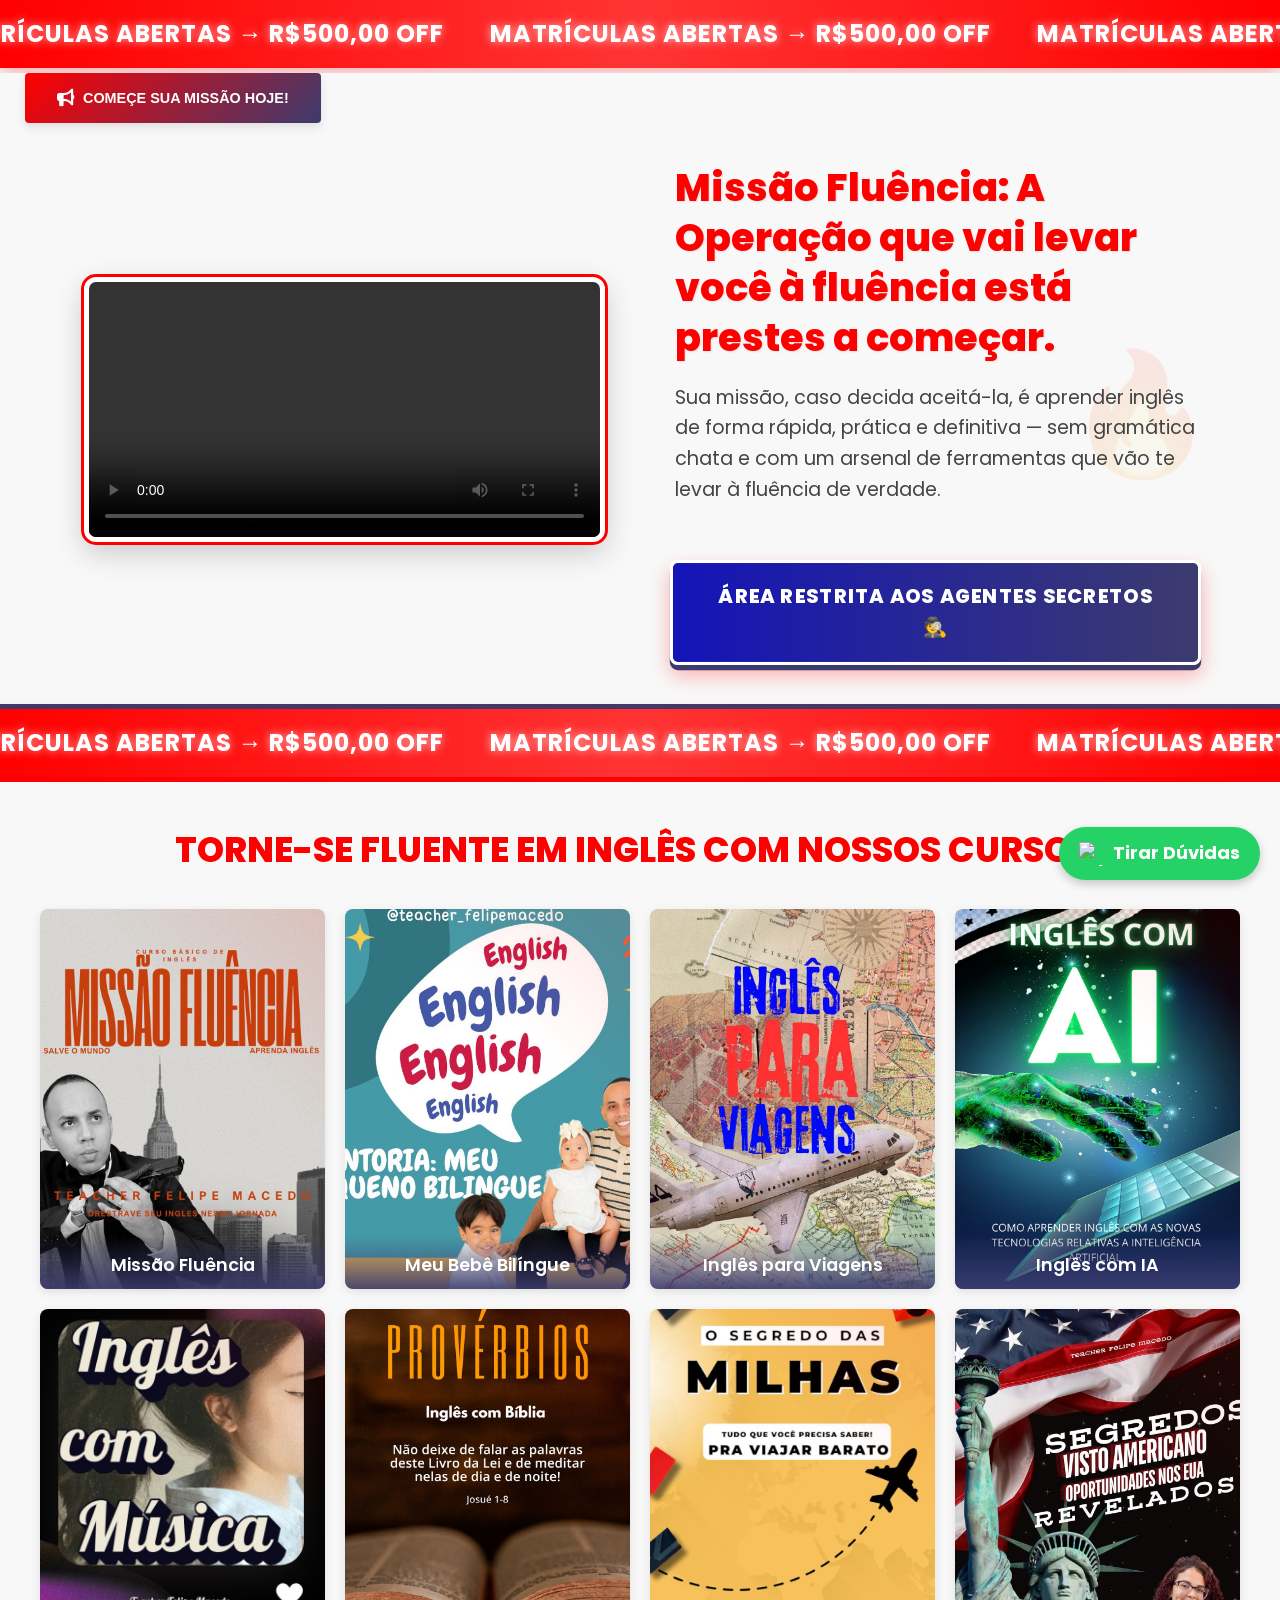
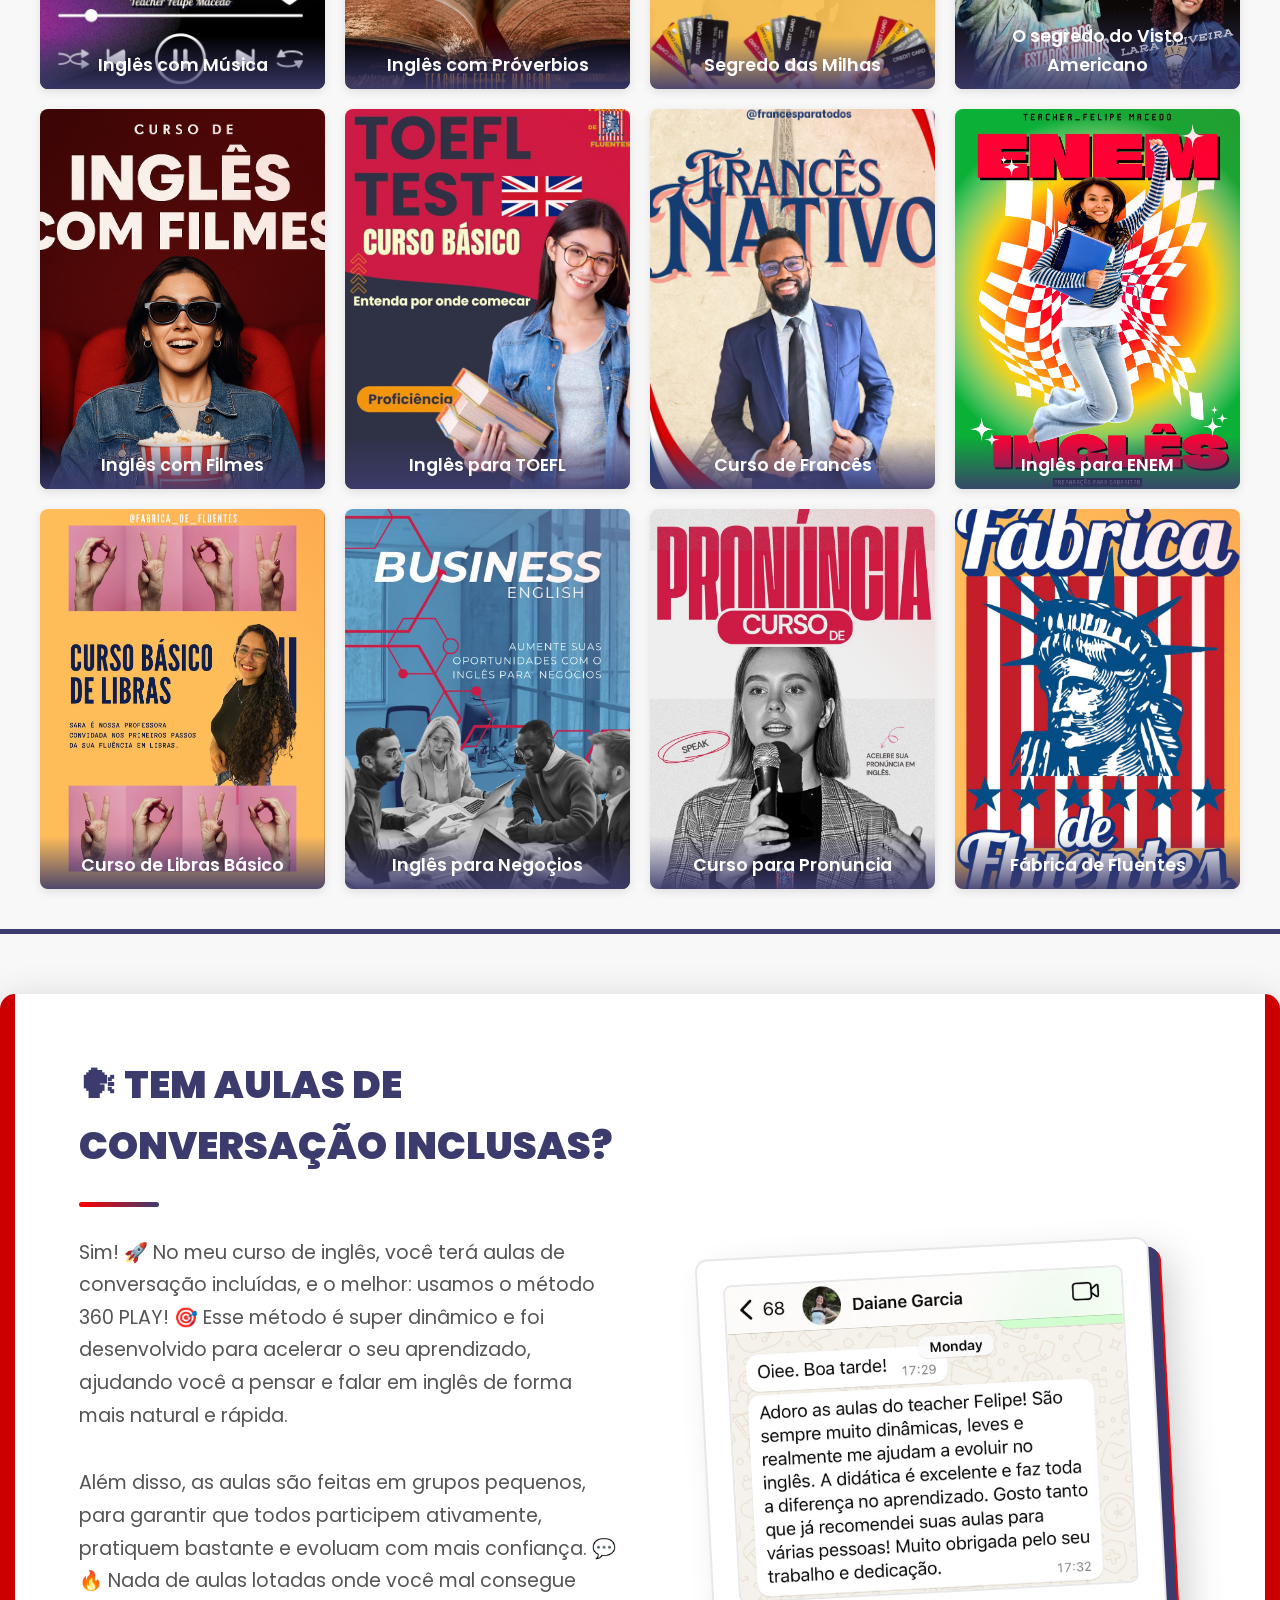
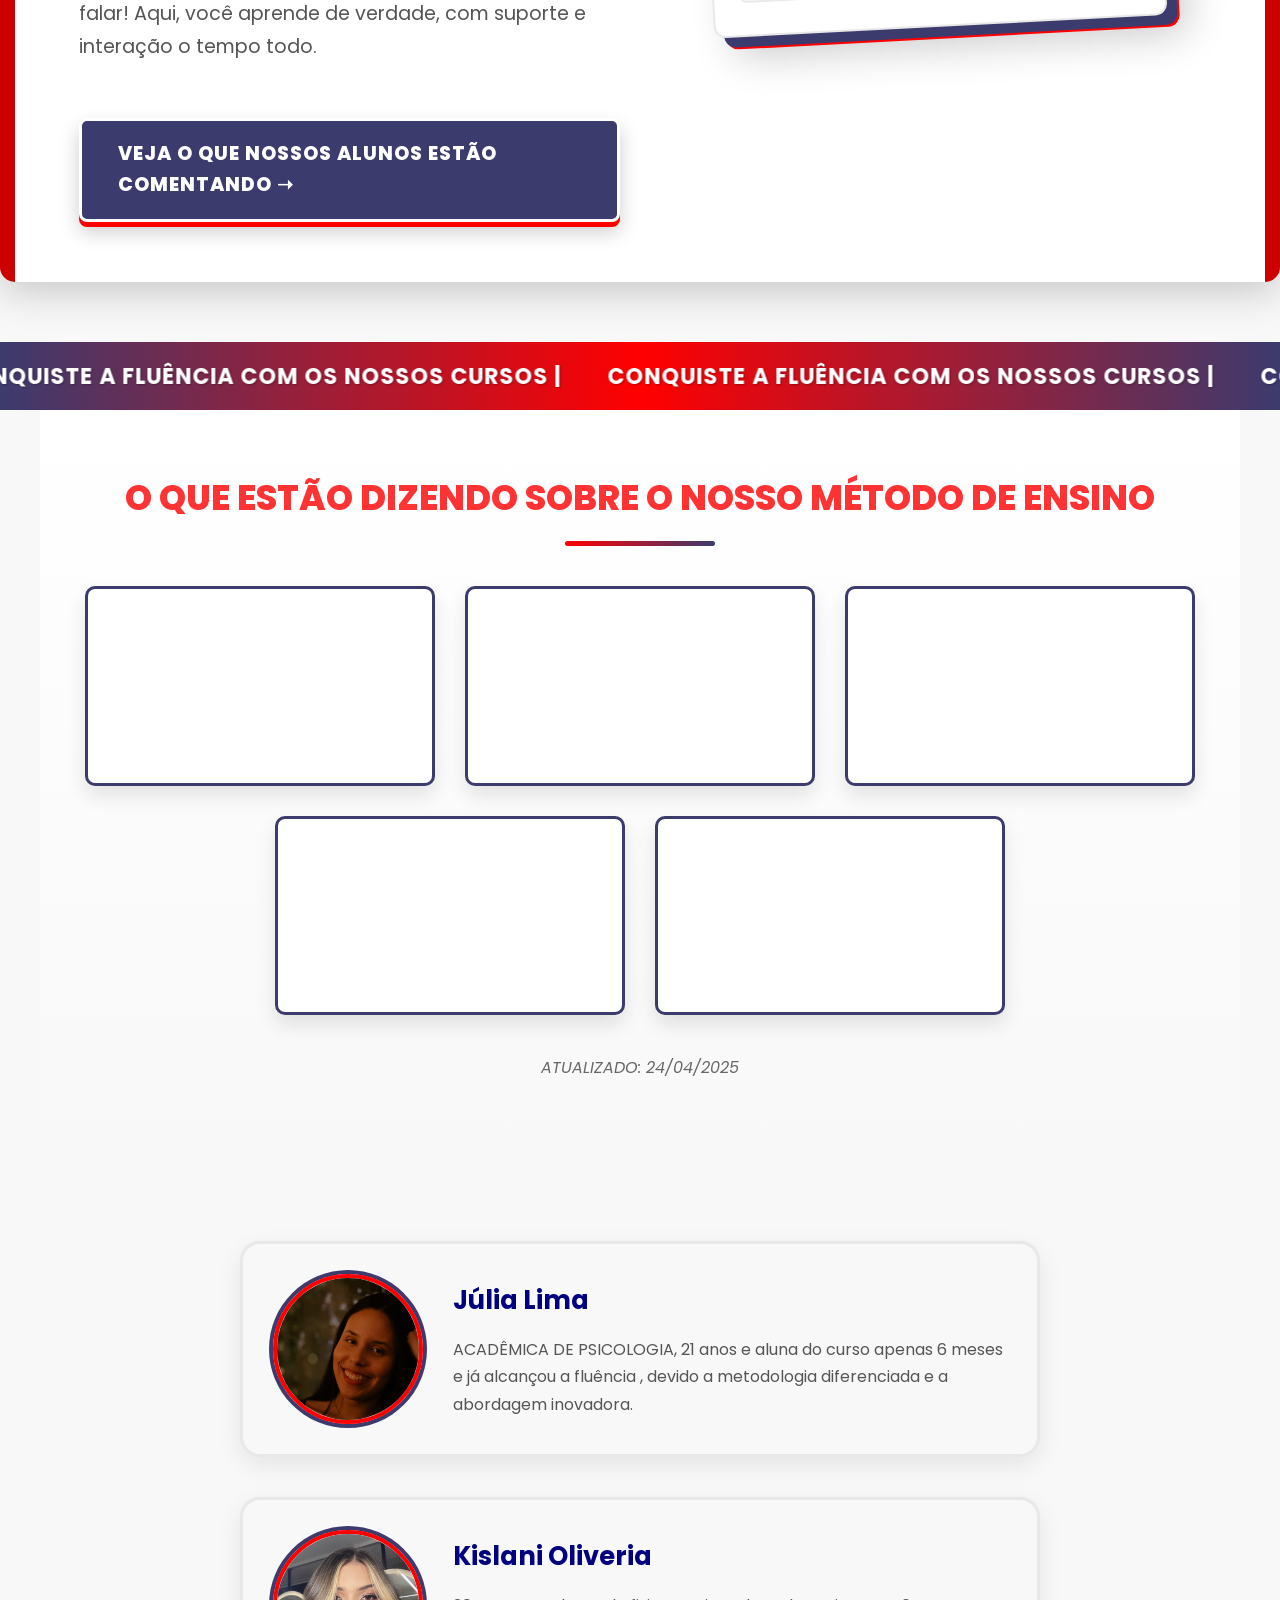
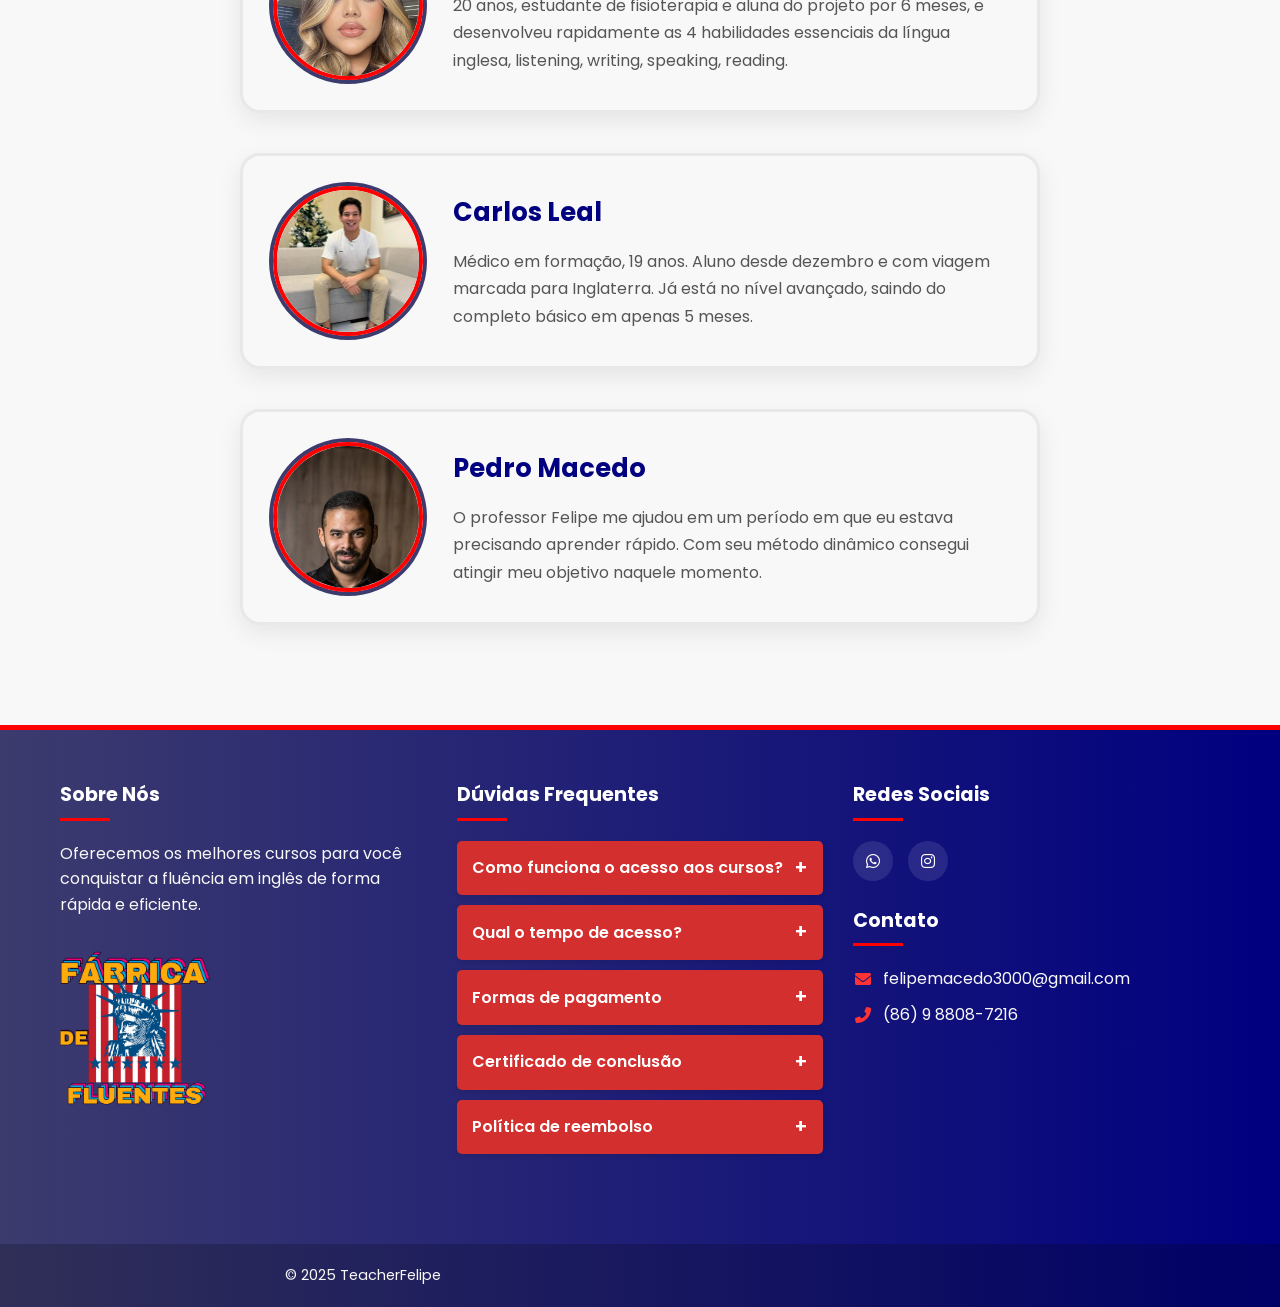
==== index.html @ ceabe82b "Versão final da landingPage" ====
<!DOCTYPE html>
<html lang="pt-br">
  <head>
    <meta charset="UTF-8" />
    <meta name="viewport" content="width=device-width, initial-scale=1.0" />
    <meta
      name="description"
      content="Aprenda inglês com uma metodologia de imersão única. Cursos online para atingir o ápice da fluência. Inscreva-se agora!"
    />
    <title>Curso de Inglês com Imersão | Felipe Macedo</title>
    <link
      rel="shortcut icon"
      href="estatua-da-liberdade.ico"
      type="image/x-icon"
    />
    <link
      href="https://fonts.googleapis.com/css2?family=Poppins:wght@300;400;600&display=swap"
      rel="stylesheet"
    />
    <link
      rel="preload"
      href="https://fonts.googleapis.com/css2?family=Poppins:wght@300;400;600&display=swap"
      as="style"
    />
    <link
      rel="stylesheet"
      href="https://cdnjs.cloudflare.com/ajax/libs/font-awesome/6.0.0-beta3/css/all.min.css"
    />
    <link rel="stylesheet" href="responsivo.css" />
    <link rel="stylesheet" href="style.css" />
  </head>

  <body>
    <main>
      <div class="marquee-container">
        <div class="marquee-content">
          <strong>MATRÍCULAS ABERTAS → R$500,00 OFF</strong>
          <strong>MATRÍCULAS ABERTAS → R$500,00 OFF</strong>
          <strong>MATRÍCULAS ABERTAS → R$500,00 OFF</strong>
          <!-- Repita o conteúdo para loop contínuo -->
          <strong>MATRÍCULAS ABERTAS → R$500,00 OFF</strong>
          <strong>MATRÍCULAS ABERTAS → R$500,00 OFF</strong>
          <strong>MATRÍCULAS ABERTAS → R$500,00 OFF</strong>
          <strong>MATRÍCULAS ABERTAS ➯ R$500,00 OFF</strong>
        </div>
      </div>
      <div class="promo-container">
        <button class="promo-button" aria-label="Receber Promoções">
          <i class="fas fa-bullhorn"></i>COMEÇE SUA MISSÃO HOJE!
        </button>

        <div class="promo-form-overlay">
          <div class="promo-form-modal">
            <button class="close-promo-form" aria-label="Fechar formulário">
              &times;
            </button>
            <h3>RECEBA NOSSAS PROMOÇÕES</h3>
            <form action="https://formspree.io/f/xblolagw" method="POST">
              <div class="form-group">
                <label for="promo-name">Nome completo:</label>
                <input type="text" id="promo-name" name="name" required />
              </div>

              <div class="form-group">
                <label for="promo-email">E-mail:</label>
                <input type="email" id="promo-email" name="email" required />
              </div>

              <div class="form-group">
                <label for="promo-phone">Celular:</label>
                <input type="tel" id="promo-phone" name="phone" required />
              </div>
              <button type="submit" class="submit-promo-btn">
                <i class="fas fa-paper-plane"></i>
              </button>
            </form>
          </div>
        </div>
      </div>
      <section class="video-section">
        <div class="video-container">
          <video controls>
            <source src="AppCurso.mp4" type="video/mp4" />
            Seu navegador não suporta vídeos.
          </video>
        </div>
        <div class="texto-container">
          <h3>
            Missão Fluência: A Operação que vai levar você à fluência está
            prestes a começar.
          </h3>
          <p>
            Sua missão, caso decida aceitá-la, é aprender inglês de forma
            rápida, prática e definitiva — sem gramática chata e com um arsenal
            de ferramentas que vão te levar à fluência de verdade.
          </p>
          <a
            href="https://hotmart.com/pt-br/club/teacher-felipe-macedo"
            class="cta-button"
            target="_blank"
            >ÁREA RESTRITA AOS AGENTES SECRETOS🕵️</a
          >
        </div>
      </section>

      <a
        href="https://wa.me/+558688087216"
        target="_blank"
        class="button-do-whatsapp"
      >
        <img
          src="https://upload.wikimedia.org/wikipedia/commons/6/6b/WhatsApp.svg"
          alt="WhatsApp"
          aria-label="Fale conosco no WhatsApp"
        />
        Tirar Dúvidas
      </a>
      <div class="marquee-corrigir">
        <div class="marquee-container">
          <div class="marquee-content">
            <strong>MATRÍCULAS ABERTAS → R$500,00 OFF</strong>
            <strong>MATRÍCULAS ABERTAS → R$500,00 OFF</strong>
            <strong>MATRÍCULAS ABERTAS → R$500,00 OFF</strong>
            <!-- Repita o conteúdo para loop contínuo -->
            <strong>MATRÍCULAS ABERTAS → R$500,00 OFF</strong>
            <strong>MATRÍCULAS ABERTAS → R$500,00 OFF</strong>
            <strong>MATRÍCULAS ABERTAS → R$500,00 OFF</strong>
            <strong>MATRÍCULAS ABERTAS → R$500,00 OFF</strong>
          </div>
        </div>
      </div>

      <section class="cursos">
        <h2>TORNE-SE FLUENTE EM INGLÊS COM NOSSOS CURSOS!</h2>

        <div class="grade-cursos">
          <!-- Curso 1 -->
          <div class="curso-card">
            <img
              src="Imagens/img/missaofluencia.jpg"
              alt="Missão Fluência"
              loading="lazy"
            />
            <div class="curso-titulo">Missão Fluência</div>
          </div>

          <!-- Curso 2 -->
          <div class="curso-card">
            <img
              src="Imagens/img/bb.jpg"
              alt="Meu bebê bilíngue"
              loading="lazy"
            />
            <div class="curso-titulo">Meu Bebê Bilíngue</div>
          </div>

          <!-- Curso 3 -->
          <div class="curso-card">
            <img
              src="Imagens/img/InglesViagenspng.jpg"
              alt="Inglês para Viagens"
              loading="lazy"
            />
            <div class="curso-titulo">Inglês para Viagens</div>
          </div>

          <!-- Curso 4 -->
          <div class="curso-card">
            <img
              src="Imagens/img/inglesIA.jpg"
              alt="Inglês com IA"
              loading="lazy"
            />
            <div class="curso-titulo">Inglês com IA</div>
          </div>

          <!-- Curso 5 -->
          <div class="curso-card">
            <img
              src="Imagens/img/musicenglish.jpeg"
              alt="Inglês com música"
              loading="lazy"
            />
            <div class="curso-titulo">Inglês com Música</div>
          </div>

          <!-- Curso 6 -->
          <div class="curso-card">
            <img
              src="Imagens/img/INGLES PROVERBIOS.jpg"
              alt="Inglês com livro de Próverbios"
              loading="lazy"
            />
            <div class="curso-titulo">Inglês com Próverbios</div>
          </div>

          <!-- Curso 7 -->
          <div class="curso-card">
            <img
              src="Imagens/img/segredodasmilhas.jpeg"
              alt="O segredo das milhas aéras"
              loading="lazy"
            />
            <div class="curso-titulo">Segredo das Milhas</div>
          </div>

          <!-- Curso 8 -->
          <div class="curso-card">
            <img
              src="Imagens/img/vistoamericano.png"
              alt="Visto Americano"
              loading="lazy"
            />
            <div class="curso-titulo">O segredo do Visto Americano</div>
          </div>

          <!-- Curso 9 -->
          <div class="curso-card">
            <img
              src="Imagens/img/Filmes.jpg"
              alt="Inglês com Filmes"
              loading="lazy"
            />
            <div class="curso-titulo">Inglês com Filmes</div>
          </div>

          <!-- Curso 10 -->
          <div class="curso-card">
            <img
              src="Imagens/img/TOELF.jpg"
              alt="Ingles para TOELF"
              loading="lazy"
            />
            <div class="curso-titulo">Inglês para TOEFL</div>
          </div>

          <!-- Curso 11 -->
          <div class="curso-card">
            <img
              src="Imagens/img/frances.jpg"
              alt="Curso de Francês"
              loading="lazy"
            />
            <div class="curso-titulo">Curso de Francês</div>
          </div>

          <!-- Curso 12 -->
          <div class="curso-card">
            <img
              src="Imagens/img/INGLESENEM.jpg"
              alt="Inglês para ENEM"
              loading="lazy"
            />
            <div class="curso-titulo">Inglês para ENEM</div>
          </div>
          <div class="curso-card">
            <img
              src="Imagens/img/librasbasico.jpeg"
              alt="Curso de Libras Básico"
              loading="lazy"
            />
            <div class="curso-titulo">Curso de Libras Básico</div>
          </div>
          <div class="curso-card">
            <img
              src="Imagens/img/busines.jpeg"
              alt="Inglês para Negoçios"
              loading="lazy"
            />
            <div class="curso-titulo">Inglês para Negoçios</div>
          </div>
          <div class="curso-card">
            <img
              src="Imagens/img/pronuncia.jpeg"
              alt="Curso para Pronuncia"
              loading="lazy"
            />
            <div class="curso-titulo">Curso para Pronuncia</div>
          </div>
          <div class="curso-card">
            <img
              src="Imagens/img/fabricafluente.jpeg"
              alt="Fábrica de Fluentes"
              loading="lazy"
            />
            <div class="curso-titulo">Fábrica de Fluentes</div>
          </div>
        </div>
      </section>
      <section class="conversacao">
        <div class="texto-conversacao">
          <h2>🗣 TEM AULAS DE CONVERSAÇÃO INCLUSAS?</h2>
          <p>
            Sim! 🚀 No meu curso de inglês, você terá aulas de conversação
            incluídas, e o melhor: usamos o método 360 PLAY! 🎯 Esse método é
            super dinâmico e foi desenvolvido para acelerar o seu aprendizado,
            ajudando você a pensar e falar em inglês de forma mais natural e
            rápida.
          </p>
          <p>
            Além disso, as aulas são feitas em grupos pequenos, para garantir
            que todos participem ativamente, pratiquem bastante e evoluam com
            mais confiança. 💬🔥 Nada de aulas lotadas onde você mal consegue
            falar! Aqui, você aprende de verdade, com suporte e
            interação o tempo todo.
          </p>
          <a class="comenta-buttuon"
            >Veja o que nossos alunos estão comentando ➝</a
          >
        </div>
        <div class="depoimento">
          <div class="depoimento-print">
            <img
              src="Imagens/img/printdepoimento.jpeg"
              alt="Print do depoimento"
            />
          </div>
        </div>
      </section>

      <div class="marquee-corrigir">
        <div class="marquee02">
          <div class="marquee-content02">
            <span>CONQUISTE A FLUÊNCIA COM OS NOSSOS CURSOS |</span>
            <span>CONQUISTE A FLUÊNCIA COM OS NOSSOS CURSOS |</span>
            <span>CONQUISTE A FLUÊNCIA COM OS NOSSOS CURSOS |</span>
            <span>CONQUISTE A FLUÊNCIA COM OS NOSSOS CURSOS |</span>
            <span>CONQUISTE A FLUÊNCIA COM OS NOSSOS CURSOS |</span>
            <span>CONQUISTE A FLUÊNCIA COM OS NOSSOS CURSOS |</span>
            <span>CONQUISTE A FLUÊNCIA COM OS NOSSOS CURSOS |</span>
            <span>CONQUISTE A FLUÊNCIA COM OS NOSSOS CURSOS |</span>
          </div>
        </div>
      </div>

      <section class="video-depoimentos">
        <div class="depoimentos-header">
          <h2>O QUE ESTÃO DIZENDO SOBRE O NOSSO MÉTODO DE ENSINO</h2>
          <div class="destaque-bar"></div>
        </div>

        <div class="video-grid">
          <!-- Linha Superior - 3 Vídeos -->
          <div class="video-row">
            <!-- Vídeo 1 Corrigido -->
            <div class="video-card">
              <div class="video-wrapper">
                <iframe
                  src="https://www.youtube.com/embed/9nm-XMzUKF0?feature=shared"
                  frameborder="0"
                  allow="accelerometer; autoplay; clipboard-write; encrypted-media; gyroscope; picture-in-picture"
                  allowfullscreen
                  loading="lazy"
                ></iframe>
              </div>
            </div>

            <!-- Vídeo 2  -->
            <div class="video-card">
              <div class="video-wrapper">
                <iframe
                  src="https://www.youtube.com/embed/sMseWY9oNlo?si=52k7UBgdTSdo7KM1"
                  frameborder="0"
                  allow="accelerometer; autoplay; clipboard-write; encrypted-media; gyroscope; picture-in-picture"
                  allowfullscreen
                  loading="lazy"
                ></iframe>
              </div>
            </div>

            <!-- Vídeo 3  -->
            <div class="video-card">
              <div class="video-wrapper">
                <iframe
                  src="https://www.youtube.com/embed/kz4Itn_L64Y?si=Z61fVIVW1z3D4MrW"
                  frameborder="0"
                  allow="accelerometer; autoplay; clipboard-write; encrypted-media; gyroscope; picture-in-picture"
                  allowfullscreen
                  loading="lazy"
                ></iframe>
              </div>
            </div>
          </div>

          <!-- Linha Inferior - 3 Vídeos -->
          <div class="video-row">
            <!-- Vídeo 4 -->
            <div class="video-card">
              <div class="video-wrapper">
                <iframe
                  src="https://www.youtube.com/embed/t8M00Our5oA"
                  frameborder="0"
                  allow="accelerometer; autoplay; clipboard-write; encrypted-media; gyroscope; picture-in-picture"
                  allowfullscreen
                  loading="lazy"
                ></iframe>
              </div>
            </div>

            
            <div class="video-card">
              <div class="video-wrapper">
                <iframe
                  src="https://www.youtube.com/embed/JiCRGy51Les?si=AtcmUBfeFcT8LST3"
                  frameborder="0"
                  allow="accelerometer; autoplay; clipboard-write; encrypted-media; gyroscope; picture-in-picture"
                  allowfullscreen
                  loading="lazy"
                ></iframe>
              </div>
            </div>
            <!--
                     Vídeo 6 
                    <div class="video-card">
                        <div class="video-wrapper">
                            <iframe src="https://www.youtube.com/embed/VIDEO_ID_6" frameborder="0"
                                allow="accelerometer; autoplay; clipboard-write; encrypted-media; gyroscope; picture-in-picture"
                                allowfullscreen loading="lazy"></iframe> 
                            </div>
                        </div>
                        -->
          </div>
        </div>

        <div class="data-depoimentos">
          <p>ATUALIZADO: 24/04/2025</p>
        </div>
      </section>

      <section class="perfis-section-grande">
        <div class="perfis-container-coluna">
          <div class="perfil-card-grande">
            <div class="perfil-foto-grande">
              <img src="Imagens/Perfis/Perfil01.jpg" alt="Professor João" />
            </div>
            <div class="perfil-texto-grande">
              <h3>Júlia Lima</h3>
              <p>
                ACADÊMICA DE PSICOLOGIA, 21 anos e aluna do curso apenas 6 meses
                e já alcançou a fluência , devido a metodologia diferenciada e a
                abordagem inovadora.
              </p>
            </div>
          </div>

          <div class="perfil-card-grande">
            <div class="perfil-foto-grande">
              <img src="Imagens/Perfis/Perfil02.jpg" alt="Professora Ana" />
            </div>
            <div class="perfil-texto-grande">
              <h3>Kislani Oliveria</h3>
              <p>
                20 anos, estudante de fisioterapia e aluna do projeto por 6
                meses, e desenvolveu rapidamente as 4 habilidades essenciais da
                língua inglesa, listening, writing, speaking, reading.
              </p>
            </div>
          </div>

          <div class="perfil-card-grande">
            <div class="perfil-foto-grande">
              <img src="Imagens/Perfis/Perfil03" alt="Professor Carlos" />
            </div>
            <div class="perfil-texto-grande">
              <h3>Carlos Leal</h3>
              <p>
                Médico em formação, 19 anos. Aluno desde dezembro e com viagem
                marcada para Inglaterra. Já está no nível avançado, saindo do
                completo básico em apenas 5 meses.
              </p>
            </div>
          </div>

          <div class="perfil-card-grande">
            <div class="perfil-foto-grande">
              <img src="Imagens/Perfis/perfil04.jpeg" alt="Professora Ana" />
            </div>
            <div class="perfil-texto-grande">
              <h3>Pedro Macedo</h3>
              <p>
                O professor Felipe me ajudou em um período em que eu estava
                precisando aprender rápido. Com seu método dinâmico consegui
                atingir meu objetivo naquele momento.
              </p>
            </div>
          </div>
        </div>
      </section>
    </main>
    <footer class="site-footer">
      <div class="footer-content">
        <div class="footer-container">
          <!-- Seção de Informações -->
          <div class="footer-section">
            <h3 class="footer-title">Sobre Nós</h3>
            <p class="footer-text">
              Oferecemos os melhores cursos para você conquistar a fluência em
              inglês de forma rápida e eficiente.
            </p>
            <div class="footer-logo">
              <img
                src="Imagens/img/LogoScholl.png"
                alt="Logo da Escola"
                width="150"
              />
            </div>
          </div>

          <!-- Dúvidas Frequentes com tema vermelho -->
          <div class="footer-section faq-red-theme">
            <h3 class="footer-title">Dúvidas Frequentes</h3>
            <div class="faq-container">
              <div class="faq-item">
                <div class="faq-question">
                  Como funciona o acesso aos cursos?
                </div>
                <div class="faq-answer">
                  <p>
                    Após a confirmação do pagamento, você receberá um e-mail da
                    Hotmart com todas as instruções para acessar o curso,
                    incluindo seu login e senha.
                  </p>
                </div>
              </div>

              <div class="faq-item">
                <div class="faq-question">Qual o tempo de acesso?</div>
                <div class="faq-answer">
                  <p>
                    Você tem acesso ilimitado aos cursos por 12 meses após a
                    matrícula.
                  </p>
                </div>
              </div>

              <div class="faq-item">
                <div class="faq-question">Formas de pagamento</div>
                <div class="faq-answer">
                  <p>
                    Aceitamos cartões de crédito (em até 12x), boleto bancário e
                    PIX.
                  </p>
                </div>
              </div>

              <div class="faq-item">
                <div class="faq-question">Certificado de conclusão</div>
                <div class="faq-answer">
                  <p>
                    Emitimos certificado digital para todos os cursos concluídos
                    com aproveitamento mínimo de 70%.
                  </p>
                </div>
              </div>

              <div class="faq-item">
                <div class="faq-question">Política de reembolso</div>
                <div class="faq-answer">
                  <p>
                    Oferecemos reembolso integral em até 7 dias após a compra,
                    desde que o curso não tenha sido acessado.
                  </p>
                </div>
              </div>
            </div>
          </div>

          <!-- Redes Sociais e Contato -->
          <div class="footer-section">
            <h3 class="footer-title">Redes Sociais</h3>
            <div class="social-icons">
              <a
                href="https://wa.me/+558688087216"
                class="social-icon"
                target="_blank"
                ><i class="fab fa-whatsapp"></i
              ></a>
              <a
                href="https://www.instagram.com/teacher_felipemacedo?igsh=bWNmbWdhdm16NGlw"
                target="_blank"
                class="social-icon"
                ><i class="fab fa-instagram"></i
              ></a>
              <!--<a href="#" class="social-icon"><i class="fab fa-linkedin"></i></a>
                        <a href="#" class="social-icon"><i class="fab fa-twitter"></i></a>-->
            </div>

            <h3 class="footer-title">Contato</h3>
            <div class="footer-contact">
              <p><i class="fas fa-envelope"></i> felipemacedo3000@gmail.com</p>
              <p><i class="fas fa-phone-alt"></i> (86) 9 8808-7216</p>
            </div>
          </div>
        </div>
      </div>

      <!-- Rodapé Inferior -->
      <div class="footer-bottom">
        <div class="footer-bottom-container">
          <p>&copy; 2025 TeacherFelipe</p>
        </div>
      </div>
    </footer>

    <script src="app.js"></script>
    <script
      async
      src="https://www.googletagmanager.com/gtag/js?id=UA-XXXXX-Y"
    ></script>
  </body>
</html>
---- responsivo.css ----
/* Responsive Adjustments */
@media (max-width: 768px) {
    .video-section::before {
        display: none;
    }
    
    .depoimento-print {
        transform: rotate(0deg);
    }
    
    .grade {
        grid-template-columns: repeat(auto-fill, minmax(200px, 1fr));
    }
    
    .cartao-imagem-container {
        height: 200px;
    }
    
    .perfil-card-grande {
        flex-direction: column;
        text-align: center;
    }
    
    .perfil-texto-grande {
        text-align: center;
    }
}

@media (max-width: 480px) {
    .grade {
        grid-template-columns: 1fr;
    }
    
    .cartao-imagem-container {
        height: 250px;
    }
    
    .perfil-foto-grande {
        width: 120px;
        height: 120px;
    }
    
    .button-do-whatsapp {
        bottom: 15px;
        right: 15px;
        padding: 10px 15px;
        font-size: 14px;
    }
    
    .button-do-whatsapp img {
        width: 20px;
        height: 20px;
    }
}
@media (max-width: 768px) {
    .grade-cursos {
        grid-template-columns: repeat(auto-fill, minmax(200px, 1fr));
        gap: 15px;
    }
}

@media (max-width: 480px) {
    .grade-cursos {
        grid-template-columns: repeat(auto-fill, minmax(150px, 1fr));
    }
    
    .curso-titulo {
        font-size: 0.9rem;
        padding: 10px 5px 5px;
    }
}
@media (max-width: 768px) {
    .grade-cursos {
        grid-template-columns: repeat(auto-fill, minmax(200px, 1fr));
        gap: 15px;
    }
}

@media (max-width: 480px) {
    .grade-cursos {
        grid-template-columns: repeat(auto-fill, minmax(150px, 1fr));
    }
    
    .curso-titulo {
        font-size: 0.9rem;
        padding: 10px 5px 5px;
    }
}
@media (min-width: 768px) {
    .footer-bottom-container {
        flex-direction: row;
        justify-content: space-between;
    }
}
@media (max-width: 768px) {
    .promo-button {
        font-size: 0.8rem;
        padding: 6px 12px;
    }
    
    .promo-form-modal {
        padding: 20px;
    }
    
    .promo-form-modal h3 {
        font-size: 1.2rem;
    }
}
---- style.css ----
:root {
    --vermelho-forte: #FF0000;
    --vermelho-escuro: #CC0000;
    --vermelho-destaque: #FF3333;
    --azul-eua: #3C3B6E;
    --azulbnt: #1414b8;
    --azulclaro: #79b6c9;
    --azulclaro1: #add8e6;
    --azulmarinho: #191970;
    --azulnaval: #000080;
    --branco: #FFFFFF;
    --branco-off: #F8F8F8;
    --cinza-claro: #E8E8E8;
    --sombra: rgba(0,0,0,0.2); 
    --animacao-rapida: 0.3s;
    --animacao-normal: 0.5s;
}
* {
    box-sizing: border-box;
    margin: 0;
    padding: 0;

}
main {
    flex: 1; /* Faz o conteúdo principal ocupar todo o espaço disponível */
    padding-bottom: 40px; /* Espaço extra para não colar no footer */
}
body {
    margin: 0;
    padding: 0;
    min-height: 100vh; /* Garante que o body ocupe pelo menos a altura da tela */
    display: flex;
    flex-direction: column; /* Organiza os elementos em coluna */
    background-color: var(--branco-off);
    font-family: 'Poppins', sans-serif;
    line-height: 1.6;
    overflow-x: hidden;
}

/* Marquee Styles */
.marquee-container, .marquee02 {
    font-size: clamp(16px, 2vw, 24px);
    font-weight: 800;
    text-transform: uppercase;
    letter-spacing: 1px;
    width: 100%;
    margin: 0;
    padding: 15px 0;
    overflow: hidden;
    color: var(--branco);
    position: relative;
    white-space: nowrap;
    transform: translateZ(0);
    -webkit-font-smoothing: antialiased;
}

/* ESTILO ESPECÍFICO PARA CADA MARQUEE */
.marquee-container {
    background: linear-gradient(to right, 
        var(--vermelho-forte) 0%, 
        var(--vermelho-destaque) 50%, 
        var(--vermelho-forte) 100%);
    box-shadow: 0 5px 15px rgba(255,0,0,0.3);
}

.marquee02 {
    background: linear-gradient(to right, 
        var(--azul-eua) 0%, 
        var(--vermelho-forte) 50%, 
        var(--azul-eua) 100%);
}

/* CONTEÚDO ANIMADO - VERSÃO OTIMIZADA */
.marquee-content, .marquee-content02 {
    display: inline-block;
    animation: marquee-scroll 20s linear infinite -5s; /* Começa com 5s de avanço */
    will-change: transform;
    backface-visibility: hidden; /* Garante início fora da tela */
}

/* ESTILOS DE TEXTO */
.marquee-content strong {
    color: var(--branco);
    text-shadow: 0 0 10px rgba(255, 255, 255, 0.7);
    padding-right: 40px;
    display: inline-block;
}

.marquee-content02 span {
    display: inline-block;
    padding-right: 40px;
    font-size: clamp(16px, 2vw, 22px);
    font-weight: 700;
    color: white;
    text-shadow: 1px 1px 2px rgba(0,0,0,0.3);
}

/* ANIMAÇÃO PRINCIPAL OTIMIZADA */

/*@keyframes marquee-scroll {
    0% {
        transform: translateX(0%);
    }
    100% {
        transform: translateX(-100%);
    }
}*/

/* AJUSTES PARA LOOP CONTÍNUO */
@media (prefers-reduced-motion: reduce) {
    .marquee-content, .marquee-content02 {
        animation: none;
        white-space: normal;
    }
}

/* Video Section */
.video-section {
    display: flex;
    flex-wrap: wrap;
    align-items: center;
    justify-content: center;
    padding: 20px 5%;
    background: #f8f8f8;
    position: relative;

    border-bottom: 5px solid var(--azul-eua);
    gap: 30px;
}

.video-section::before {
    content: "🔥";
    position: absolute;
    font-size: clamp(60px, 10vw, 120px);
    color: rgba(255, 0, 0, 0.1);
    right: 5%;
    top: 50%;
    transform: translateY(-50%);
    z-index: 0;
}

.video-container, .texto-container {
    flex: 1 1 500px;
    padding: 20px;
    position: relative;
    z-index: 1;
}

.video-container video {
    width: 100%;
    max-width: 100%;
    border-radius: 12px;
    box-shadow: 0 10px 30px var(--sombra);
    border: 5px solid var(--branco);
    outline: 3px solid var(--vermelho-forte);
    transition: all 0.3s ease;
}

.video-container video:hover {
    outline: 3px solid var(--azul-eua);
}

.texto-container h3 {
    color: var(--vermelho-forte);
    font-size: clamp(1.8rem, 3vw, 2.5rem);
    margin-bottom: 20px;
    font-weight: 800;
    line-height: 1.3;
    text-shadow: 1px 1px 2px rgba(0, 0, 0, 0.1);
}

.texto-container p {
    font-size: clamp(1rem, 1.5vw, 1.2rem);
    color: #444;
    margin-bottom: 30px;
    line-height: 1.6;
}

.cta-button {
    display: inline-block;
    padding: clamp(12px, 2vw, 18px) clamp(20px, 3vw, 36px);
    background: linear-gradient(to right, var(--azulbnt), var(--azul-eua));
    color: var(--branco);
    text-decoration: none;
    font-weight: 800;
    font-size: clamp(1rem, 1.5vw, 1.2rem);
    border-radius: 8px;
    margin-top: 25px;
    transition: all 0.3s ease;
    box-shadow: 0 5px 0 var(--azul-eua),
                0 10px 20px rgba(255,0,0,0.3);
    border: 3px solid var(--branco);
    transform: scale(1.02);
    letter-spacing: 1px;
    text-align: center;
}

.cta-button:hover {
    background: var(--vermelho-escuro);
    transform: translateY(1px);
}

/* WhatsApp Button */
.button-do-whatsapp {
    position: fixed;
    bottom: 20px;
    right: 20px;
    background: #25d266;
    color: white;
    font-size: clamp(14px, 2vw, 18px);
    font-weight: bold;
    padding: 12px 20px;
    border-radius: 50px;
    text-decoration: none;
    display: flex;
    align-items: center;
    gap: 10px;
    box-shadow: 0px 4px 10px rgba(0, 0, 0, 0.2);
    transition: 0.3s ease;
    z-index: 1000;
}

.button-do-whatsapp:hover {
    background: linear-gradient(to right, #20BD5A, #0E7A6B);
    transform: scale(1.05);
}

.button-do-whatsapp img {
    width: 24px;
    height: 24px;
}

/* Cursos Section */
.cursos {
    padding: 40px 20px;
    background: var(--branco-off);
    border-top: 5px solid var(--vermelho-forte);
    border-bottom: 5px solid var(--azul-eua);
    position: relative;
    overflow: hidden;
}
.cursos::before {
    content: "";
    position: absolute;
    top: 0;
    left: 0;
    width: 100%;
    height: 100%;
    background: radial-gradient(circle at 20% 50%, rgba(255,0,0,0.05) 0% transparent 50%);
}

.cursos h2 {
    color: var(--vermelho-forte);
    font-size: clamp(1.8rem, 3vw, 2.2rem);
    text-align: center;
    font-weight: 800;
    margin-bottom: 30px;
    text-transform: uppercase;
    position: relative;
    display: inline-block;
    left: 50%;
    transform: translateX(-50%);
}


.grade-cursos {
    display: grid;
    grid-template-columns: repeat(auto-fill, minmax(250px, 1fr));
    gap: 20px;
    max-width: 1200px;
    margin: 0 auto;
}

.curso-card {
    position: relative;
    border-radius: 8px;
    overflow: hidden;
    box-shadow: 0 3px 10px rgba(0,0,0,0.1);
    transition: all 0.4s cubic-bezier(0.175, 0.885, 0.32, 1.275);
    aspect-ratio: 3/4;
    transform-style: preserve-3d;
}
.curso-card::before {
    content: "";
    position: absolute;
    top: 0;
    left: 0;
    width: 100%;
    height: 100%;
    background: linear-gradient(45deg, transparent 65%, rgba(255,0,0,0.1) 100%);
    z-index: 1;
    transition: all 0.3s ease;
}

.curso-card:hover {
    transform: translateY(-8px) scale(1.03);
    box-shadow: 0 15px 30px rgba(255,0,0,0.2);
}
.curso-card:hover::before {
    background: linear-gradient(45deg, transparent 65%, rgba(255,0,0,0.3) 100%);
}

.curso-card img {
    width: 100%;
    height: 100%;
    object-fit: cover;
    display: block;
    transition: transform 0.5s ease;
}

.curso-titulo {
    position: absolute;
    bottom: 0;
    left: 0;
    right: 0;
    background: linear-gradient(to top, rgba(60,59,110,0.9), transparent);
    color: white;
    padding: 15px 10px 10px;
    font-weight: 600;
    text-align: center;
    font-size: 1.1rem;
    z-index: 2;
    transition: all 0.3s ease;
}
.curso-card:hover .curso-titulo {
    background: linear-gradient(to top, rgba(204,0,0,0.9), transparent);
    padding-bottom: 15px;
}
.curso-card::after {
    content: "";
    position: absolute;
    top: 0;
    left: 0;
    width: 100%;
    height: 100%;
    background: radial-gradient(circle at center, rgba(255,0,0,0) 0%, rgba(255,0,0,0) 50%, rgba(255,0,0,0.1) 100%);
    opacity: 0;
    transition: opacity 0.4s ease;
    pointer-events: none;
}
.curso-card:hover::after {
    opacity: 1;
}

/* Conversação Section */
.conversacao {
    display: flex;
    flex-wrap: wrap;
    justify-content: space-between;
    align-items: center;
    padding: 60px 5%;
    max-width: 1300px;
    margin: 60px auto;
    background-color: var(--branco);
    border-radius: 15px;
    box-shadow: 0 10px 40px var(--sombra);
    border-left: 15px solid var(--vermelho-escuro);
    border-right: 15px solid var(--vermelho-escuro);
    gap: 40px;
}

.texto-conversacao {
    flex: 1 1 500px;
    padding-right: 0;
}

.texto-conversacao h2 {
    color: var(--azul-eua);
    font-size: clamp(1.8rem, 3vw, 2.5rem);
    margin-bottom: 30px;
    position: relative;
    font-weight: 900;
}

.texto-conversacao h2::after {
    content: "";
    display: block;
    width: 80px;
    height: 5px;
    background: linear-gradient(to right, var(--vermelho-forte), var(--azul-eua));
    margin: 25px 0;
    border-radius: 3px;
}

.texto-conversacao p {
    font-size: clamp(1rem, 1.5vw, 1.2rem);
    color: #555;
    margin-bottom: 35px;
    line-height: 1.7;
}

.depoimento {
    flex: 1 1 500px;
    display: flex;
    justify-content: center;
}

.depoimento-print {
    background: var(--branco);
    padding: 25px;
    border-radius: 12px;
    box-shadow: 10px 10px 0 var(--azul-eua),
                12px 12px 0 var(--vermelho-forte),
                20px 20px 40px var(--sombra);
    transform: rotate(-3deg);
    transition: all 0.4s ease;
    border: 2px solid var(--cinza-claro);
    max-width: 100%;
}

.depoimento-print:hover {
    transform: rotate(0deg) translateY(-10px);
    box-shadow: 12px 12px 0 var(--azul-eua),
                14px 14px 0 var(--vermelho-forte),
                25px 25px 50px var(--sombra);
}

.depoimento-print img {
    width: 100%;
    max-width: 400px;
    border-radius: 8px;
    border: 2px solid var(--cinza-claro);
}

.comenta-buttuon {
    display: inline-block;
    padding: clamp(12px, 2vw, 18px) clamp(20px, 3vw, 36px);
    background: var(--azul-eua);
    color: var(--branco);
    text-decoration: none;
    font-weight: 800;
    font-size: clamp(1rem, 1.5vw, 1.2rem);
    border-radius: 8px;
    margin-top: 20px;
    transition: all 0.3s ease;
    box-shadow: 0 5px 0 var(--vermelho-forte),
                0 10px 20px rgba(0,0,0,0.2);
    border: 3px solid var(--branco);
    letter-spacing: 1px;
    text-transform: uppercase;
}

/* Video Depoimentos */
.video-depoimentos {
    padding: 60px 20px;
    background: linear-gradient(to bottom, #ffffff, #f8f8f8);
    text-align: center;
    max-width: 1200px;
    margin: 0 auto;
}

.depoimentos-header h2 {
    color: var(--vermelho-destaque);
    font-size: clamp(1.6rem, 3vw, 2.2rem);
    margin-bottom: 15px;
    text-transform: uppercase;
    font-weight: 800;
}

.destaque-bar {
    width: 150px;
    height: 5px;
    background: linear-gradient(to right, #FF0000, #3C3B6E);
    margin: 0 auto 40px;
    border-radius: 3px;
}

.video-grid {
    display: flex;
    flex-direction: column;
    gap: 30px;
}

.video-row {
    display: flex;
    flex-wrap: wrap;
    justify-content: center;
    gap: 30px;
}

.video-card {
    width: 100%;
    max-width: 350px;
    background: white;
    border-radius: 10px;
    overflow: hidden;
    box-shadow: 0 10px 20px rgba(0,0,0,0.1);
    transition: transform 0.3s ease;
    border: 3px solid #3C3B6E;
}

.video-card:hover {
    transform: scale(1.03);
    box-shadow: 0 15px 30px rgba(0,0,0,0.2);
}

.video-wrapper {
    position: relative;
    padding-bottom: 56.25%;
    height: 0;
    overflow: hidden;
}

.video-wrapper iframe {
    position: absolute;
    top: 0;
    left: 0;
    width: 100%;
    height: 100%;
    border: none;
}

.data-depoimentos {
    margin: 40px 0;
    color: #666;
    font-style: italic;
}

/* Perfis Section */
.perfis-section-grande {
    padding: 60px 20px;
    max-width: 1200px;
    margin: 0 auto;
}

.perfis-container-coluna {
    display: flex;
    flex-direction: column;
    gap: 40px;
    max-width: 800px;
    margin: 0 auto;
}

.perfil-card-grande {
    display: flex;
    flex-wrap: wrap;
    align-items: center;
    background: var(--branco-off);
    padding: 30px;
    border-radius: 20px;
    box-shadow: 0 8px 25px rgba(0,0,0,0.08);
    transition: all 0.3s ease;
    border: 3px solid var(--cinza-claro);
    gap: 30px;
}

.perfil-card-grande:hover {
    transform: translateY(-5px);
    box-shadow: 0 15px 35px rgba(255,0,0,0.1);
    border-color: var(--azul-eua);
}

.perfil-foto-grande {
    flex: 0 0 150px;
    height: 150px;
    border-radius: 50%;
    overflow: hidden;
    border: 4px solid var(--vermelho-forte);
    box-shadow: 0 0 0 4px var(--azul-eua);
}

.perfil-foto-grande img {
    width: 100%;
    height: 100%;
    object-fit: cover;
}

.perfil-texto-grande {
    flex: 1 1 300px;
    text-align: left;
}

.perfil-texto-grande h3 {
    color: var(--azulnaval);
    font-size: clamp(1.4rem, 2vw, 1.8rem);
    margin-bottom: 15px;
    font-weight: 700;
}

.perfil-texto-grande p {
    color: #555;
    font-size: clamp(1rem, 1.2vw, 1.1rem);
    line-height: 1.7;
}


.site-footer {
    background: linear-gradient(to right, var(--azul-eua), var(--azulnaval));
    color: var(--branco);
    font-family: 'Poppins', sans-serif;
    border-top: 5px solid var(--vermelho-forte);
    width: 100%;
    margin-top: auto; /* Isso empurra o footer para o final */
    padding: 0;
}

.footer-content {
    padding: 50px 0 0;
    width: 100%;
    margin: 0;
}

.footer-container {
    max-width: 1200px;
    margin: 0 auto;
    padding: 0 20px;
    display: grid;
    grid-template-columns: repeat(auto-fit, minmax(250px, 1fr));
    gap: 30px;
}
.footer-bottom {
    background: rgba(0, 0, 0, 0.2);
    padding: 20px 0;
    width: 100%;
    margin-top: 50px;
}
.footer-bottom-container {
    max-width: 1200px;
    margin: 0 auto;
    padding: 0 20px;
    display: flex;
    flex-direction: column;
    align-items: center;
    gap: 10px;
}
.footer-section {
    margin-bottom: 30px;
}

.footer-title {
    color: var(--branco);
    font-size: 1.2rem;
    margin-bottom: 20px;
    position: relative;
    padding-bottom: 10px;
    font-weight: 700;
}

.footer-title::after {
    content: '';
    position: absolute;
    left: 0;
    bottom: 0;
    width: 50px;
    height: 3px;
    background: var(--vermelho-forte);
}

.footer-text {
    color: var(--branco-off);
    line-height: 1.6;
    margin-bottom: 20px;
}

.footer-faq {
    list-style: none;
    padding: 0;
}

.footer-faq li {
    margin-bottom: 10px;
}

.footer-faq a {
    color: var(--branco-off);
    text-decoration: none;
    transition: all 0.3s ease;
    display: block;
    padding: 5px 0;
}

.footer-faq a:hover {
    color: var(--vermelho-destaque);
    padding-left: 5px;
}

.social-icons {
    display: flex;
    gap: 15px;
    margin-bottom: 25px;
}

.social-icon {
    color: var(--branco);
    background: rgba(255, 255, 255, 0.1);
    width: 40px;
    height: 40px;
    border-radius: 50%;
    display: flex;
    align-items: center;
    justify-content: center;
    transition: all 0.3s ease;
    font-size: 1rem;
    text-decoration: none;
}

.social-icon:hover {
    background: var(--vermelho-forte);
    transform: translateY(-3px);
}

.footer-contact {
    color: var(--branco-off);
}

.footer-contact p {
    margin-bottom: 10px;
    display: flex;
    align-items: center;
    gap: 10px;
}

.footer-contact i {
    color: var(--vermelho-destaque);
    width: 20px;
    text-align: center;
}

.footer-bottom {
    background: rgba(0, 0, 0, 0.2);
    padding: 20px 0;
    width: 100%;
}

.footer-bottom-container {
    max-width: 750px;
    margin: 0 auto;
    padding: 0 20px;
    display: flex;
    flex-direction: column;
    align-items: center;
    gap: 10px;
}


.footer-bottom p {
    margin: 0;
    color: var(--branco-off);
    font-size: 0.9rem;
}

/*.footer-legal {
    display: flex;
    gap: 15px;
}

.footer-legal a {
    color: var(--branco-off);
    text-decoration: none;
    font-size: 0.9rem;
    transition: color 0.3s ease;
}

.footer-legal a:hover {
    color: var(--vermelho-destaque);
}
*/
.faq-red-theme .faq-container {
    margin-top: 15px;
}
.faq-red-theme .faq-item {
    margin-bottom: 10px;
    border-radius: 5px;
    overflow: hidden;
    box-shadow: 0 2px 5px rgba(0,0,0,0.1);
}
.faq-red-theme .faq-question {
    padding: 12px 15px;
    background-color: #d32f2f;
    color: var(--branco);
    cursor: pointer;
    font-weight: 600;
    transition: all 3.0s;
    display: flex;
    justify-content: space-between;
    align-items: center;
}
.faq-red-theme .faq-question:hover {
    background-color: var(--vermelho-escuro);
}
.faq-red-theme .faq-question:after {
    content: '+';
    font-size: 1.2em;
}
.faq-red-theme .faq-item.active .faq-question:after {
    content: '-';
}
.faq-red-theme .faq-answer {
    background-color: #ec5353;
    color: var(--cinza-claro);
    max-height: 0;
    overflow: hidden;
    transition: max-height 0.3 ease-out;
}
.faq-red-theme .faq-answer p {
    padding: 15px;
    margin: 0;
}
.faq-red-theme .faq-item.active .faq-answer {
    max-height: 200px;
    border-left:  3px solid #d32f2f;
}


@media (min-width: 768px) {
    .footer-bottom-container {
        flex-direction: row;
        justify-content: space-between;
    }
}

.promo-container {
    position: relative;
    width: 100%;
    padding: 0 5px;
    margin-top: 5px;
    z-index: 50;
    background-color: #f8f8f8;
}
.promo-button {
    display: inline-flex;
    align-items: center;
    gap: 8px;
    padding: 16px 32px;
    background: linear-gradient(135deg, var(--vermelho-forte), var(--azul-eua));
    color: var(--branco);
    border: none;
    border-radius:  4px;
    font-weight: 600;
    font-size: 0.9rem;
    cursor: pointer;
    transition: all 0.3s ease;
    box-shadow: 0 4px 10px rgba(0, 0, 0, 0.1);
    margin-left: 20px;
}
.promo-button:hover {
    background: linear-gradient(135deg, var(--azul-eua), var(--vermelho-forte));
    transform: translateY(2px);
}
.promo-button i {
    font-size: 1.1rem;
}
.promo-form-overlay {
    position: fixed;
    top: 0;
    left: 0;
    width: 100%;
    height: 100%;
    background: rgba(0,0,0,0.0.7);
    display: none;
    justify-content: center;
    align-items: center;
    z-index: 1000;
}
.promo-form-modal {
    position: relative;
    background: var(--branco-off);
    width: 90%;
    max-width: 450px;
    padding: 30px;
    border-radius: 10px;
    box-shadow: 0 5px 25px rgba(0, 0, 0, 0.2);
    animation: modalFadeIn 0.3s ease;
    border-top: 5px solid var(--vermelho-forte);
    border-bottom: 5px solid var(--azul-eua);
}
@keyframes modalFadeIn {
    from {opacity: 0; transform: translateY(-20px);}
    to {opacity: 1; transform: translateY(0);}
}
.promo-form-modal h3 {
    color: var(--azul-eua);
    text-align: center;
    margin-bottom: 25px;
    font-size: 1.4rem;
    font-weight: 700;
}
.close-promo-form {
    position: absolute;
    top: 10px;
    right: 15px;
    background: none;
    border: none;
    font-size: 1.8rem;
    color: var(--vermelho-forte);
    cursor: pointer;
    transition: transform 0.2s;
}
.close-promo-form:hover {
    transform: rotate(90deg);
}
.form-group {
    margin-bottom: 20px;
}
.form-group label {
    display: block;
    margin-bottom: 6px;
    color: var(--azul-eua);
    font-weight: 500;
    font-size: 0.95rem;
}
.form-group input {
    width: 100%;
    padding: 12px 15px;
    border: 2px solid var(--cinza-claro);
    border-radius: 6px;
    font-size: 1rem;
    transition: border-color 0.3s;
}
.form-group input:focus {
    border-color: var(--azul-eua);
    outline: none;
    box-shadow: 0 0 0 3px rgba(60,59,110,0.1);
}
.submit-promo-btn {
    width: 100%;
    padding: 14px;
    background: linear-gradient(to right, var(--azul-eua), var(--vermelho-forte));
    color: white;
    border: none;
    border-radius: 6px;
    font-weight: 600;
    font-size: 1rem;
    cursor: pointer;
    transition: all 0.3s;
    margin-top: 10px;
    display: flex;
    align-items: center;
    justify-content: center;
    gap: 8px;
}
.submit-promo-btn:hover {
    background: linear-gradient(to right, var(--vermelho-forte), var(--azul-eua));
    transform: translateY(-2px);
    box-shadow: 0 4px 12px rgba(0,0,0,0.15);
}
/* Responsive Adjustments */
@media (max-width: 768px) {
    .video-section::before {
        display: none;
    }
    
    .depoimento-print {
        transform: rotate(0deg);
    }
    
    .grade {
        grid-template-columns: repeat(auto-fill, minmax(200px, 1fr));
    }
    
    .cartao-imagem-container {
        height: 200px;
    }
    
    .perfil-card-grande {
        flex-direction: column;
        text-align: center;
    }
    
    .perfil-texto-grande {
        text-align: center;
    }
}

@media (max-width: 480px) {
    .grade {
        grid-template-columns: 1fr;
    }
    
    .cartao-imagem-container {
        height: 250px;
    }
    
    .perfil-foto-grande {
        width: 120px;
        height: 120px;
    }
    
    .button-do-whatsapp {
        bottom: 15px;
        right: 15px;
        padding: 10px 15px;
        font-size: 14px;
    }
    
    .button-do-whatsapp img {
        width: 20px;
        height: 20px;
    }
}
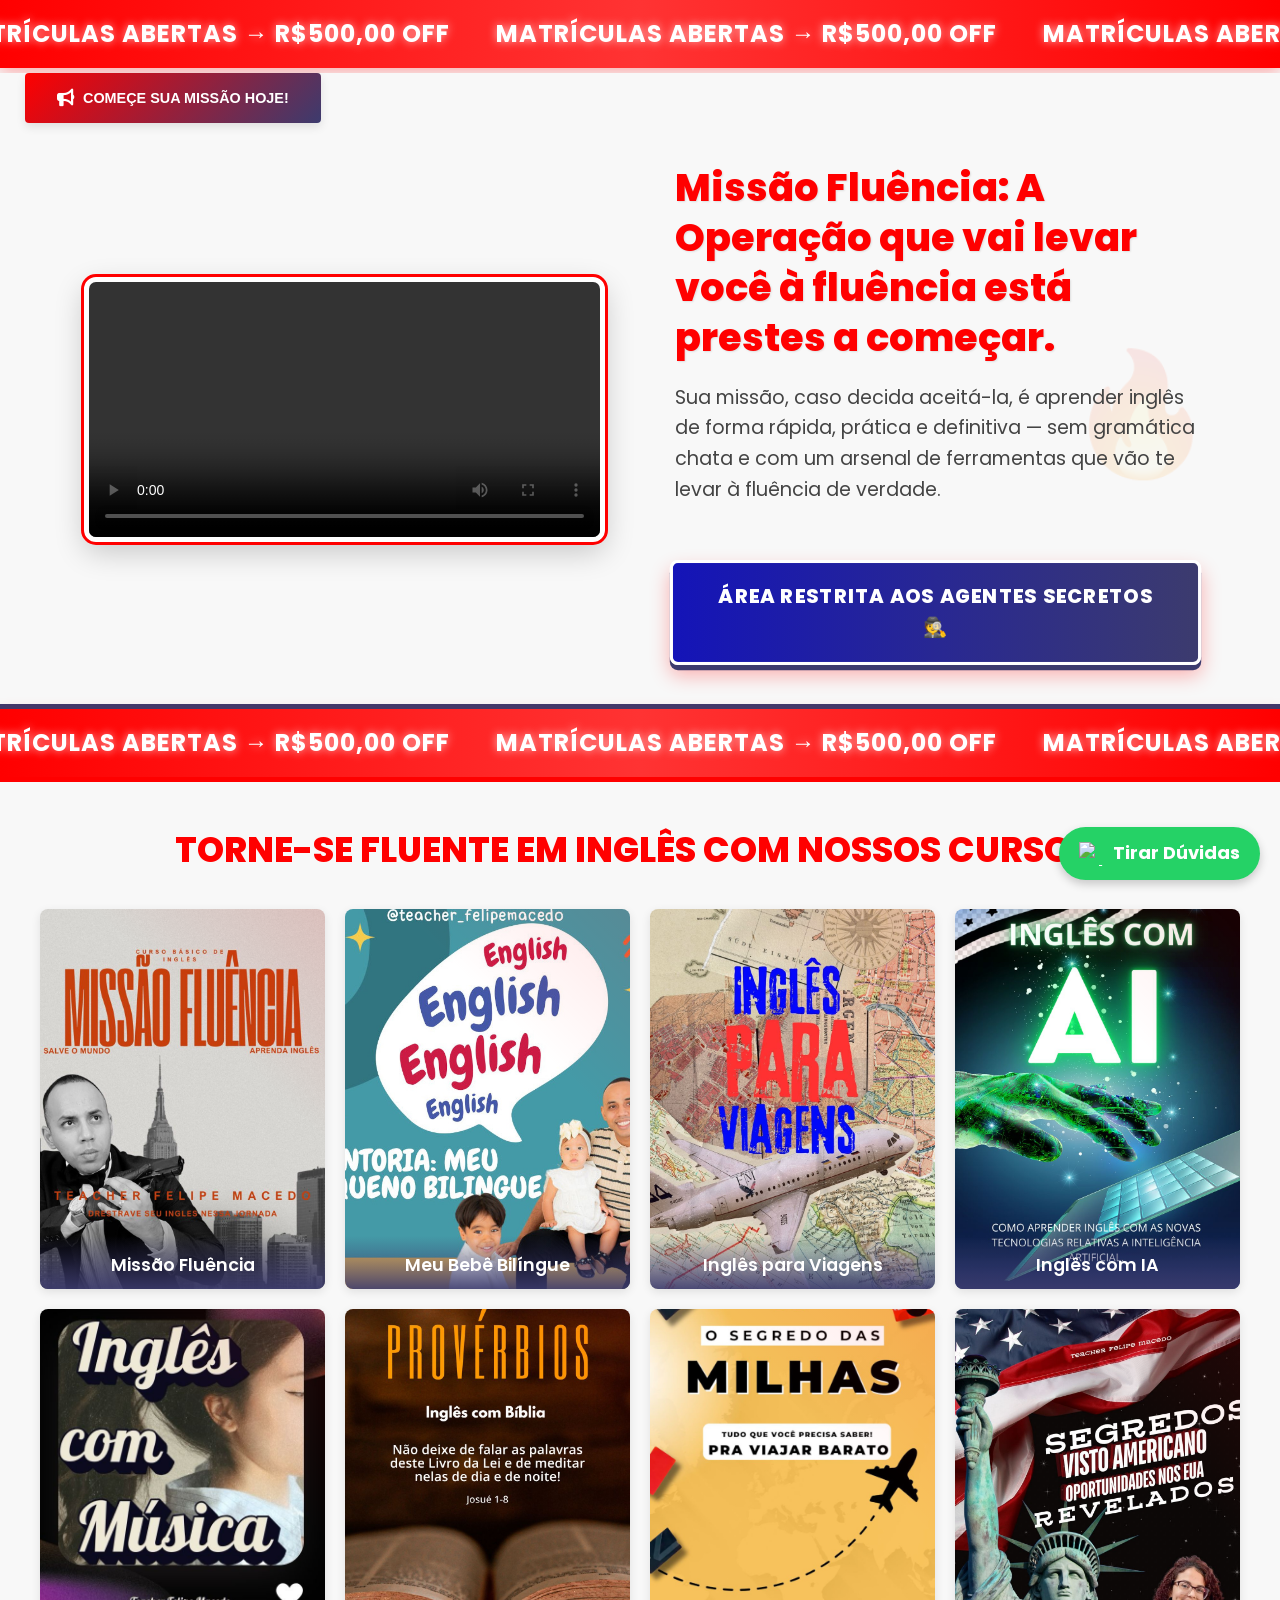
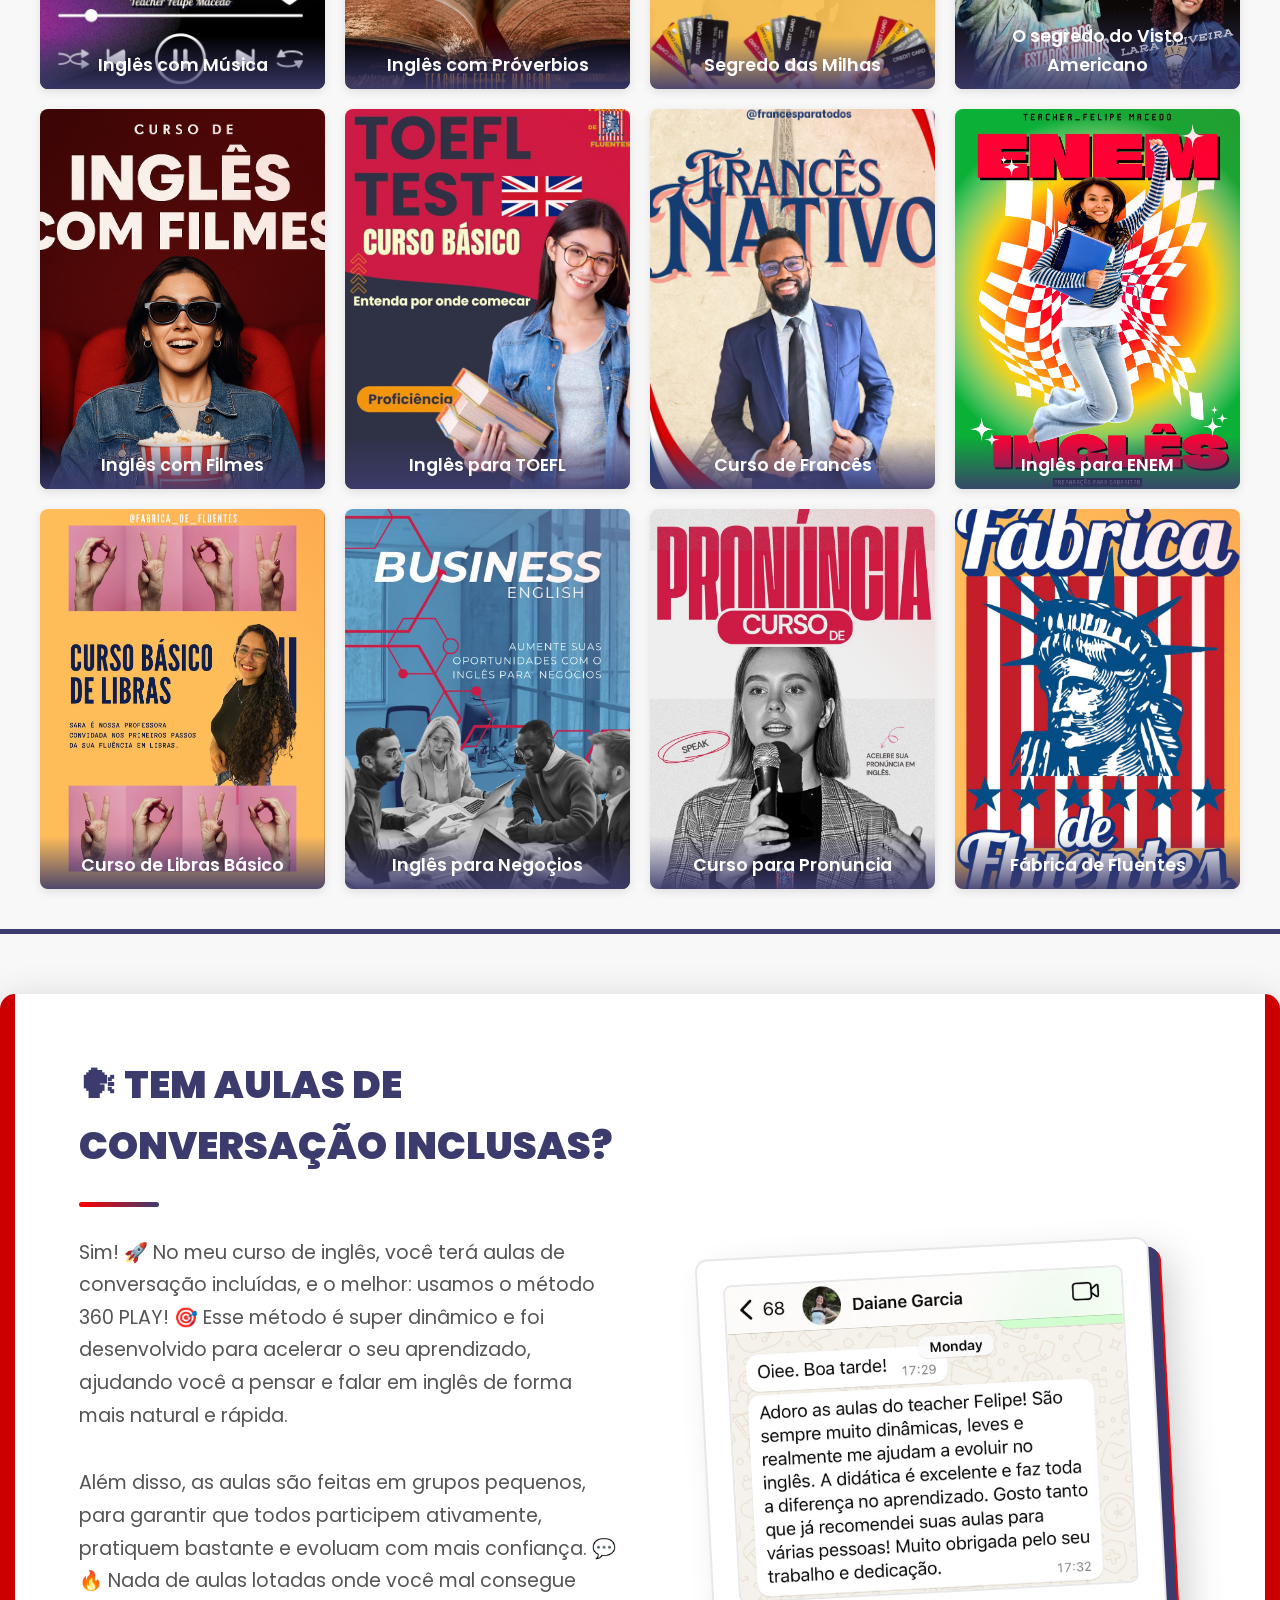
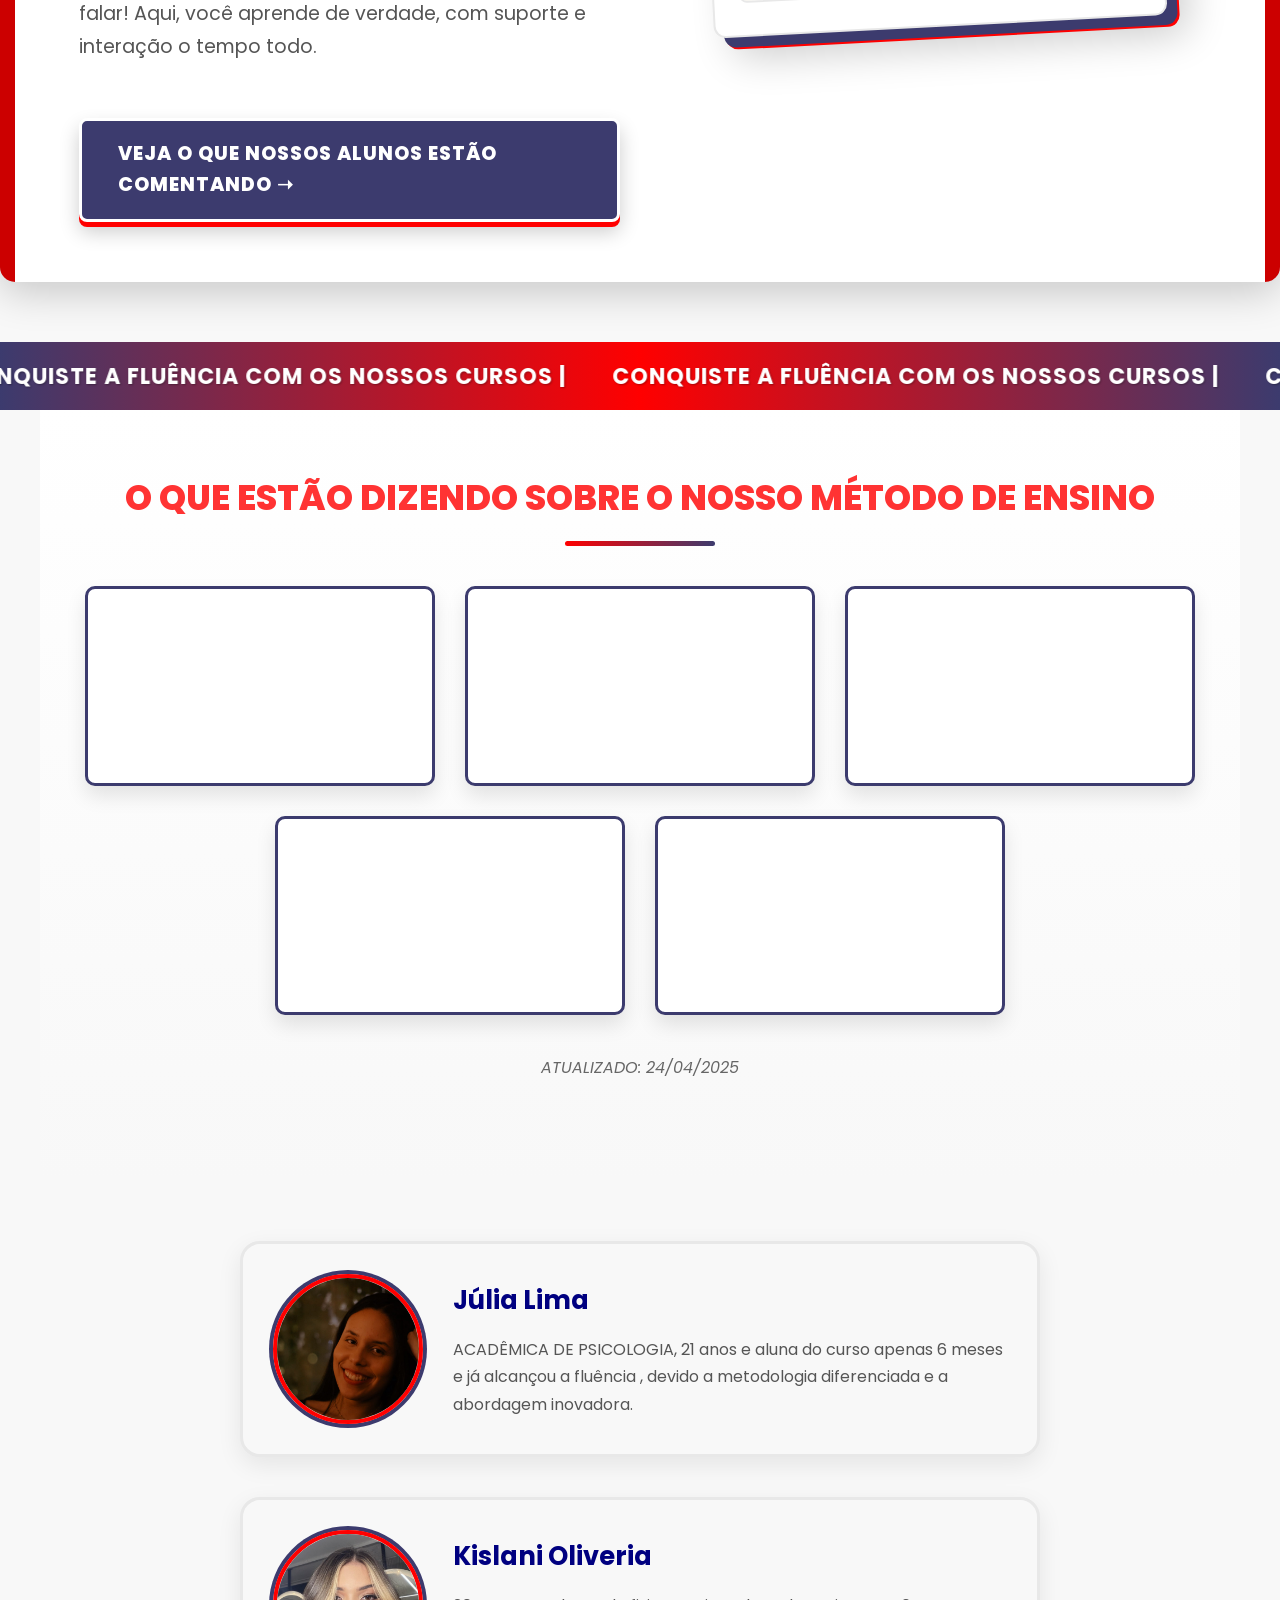
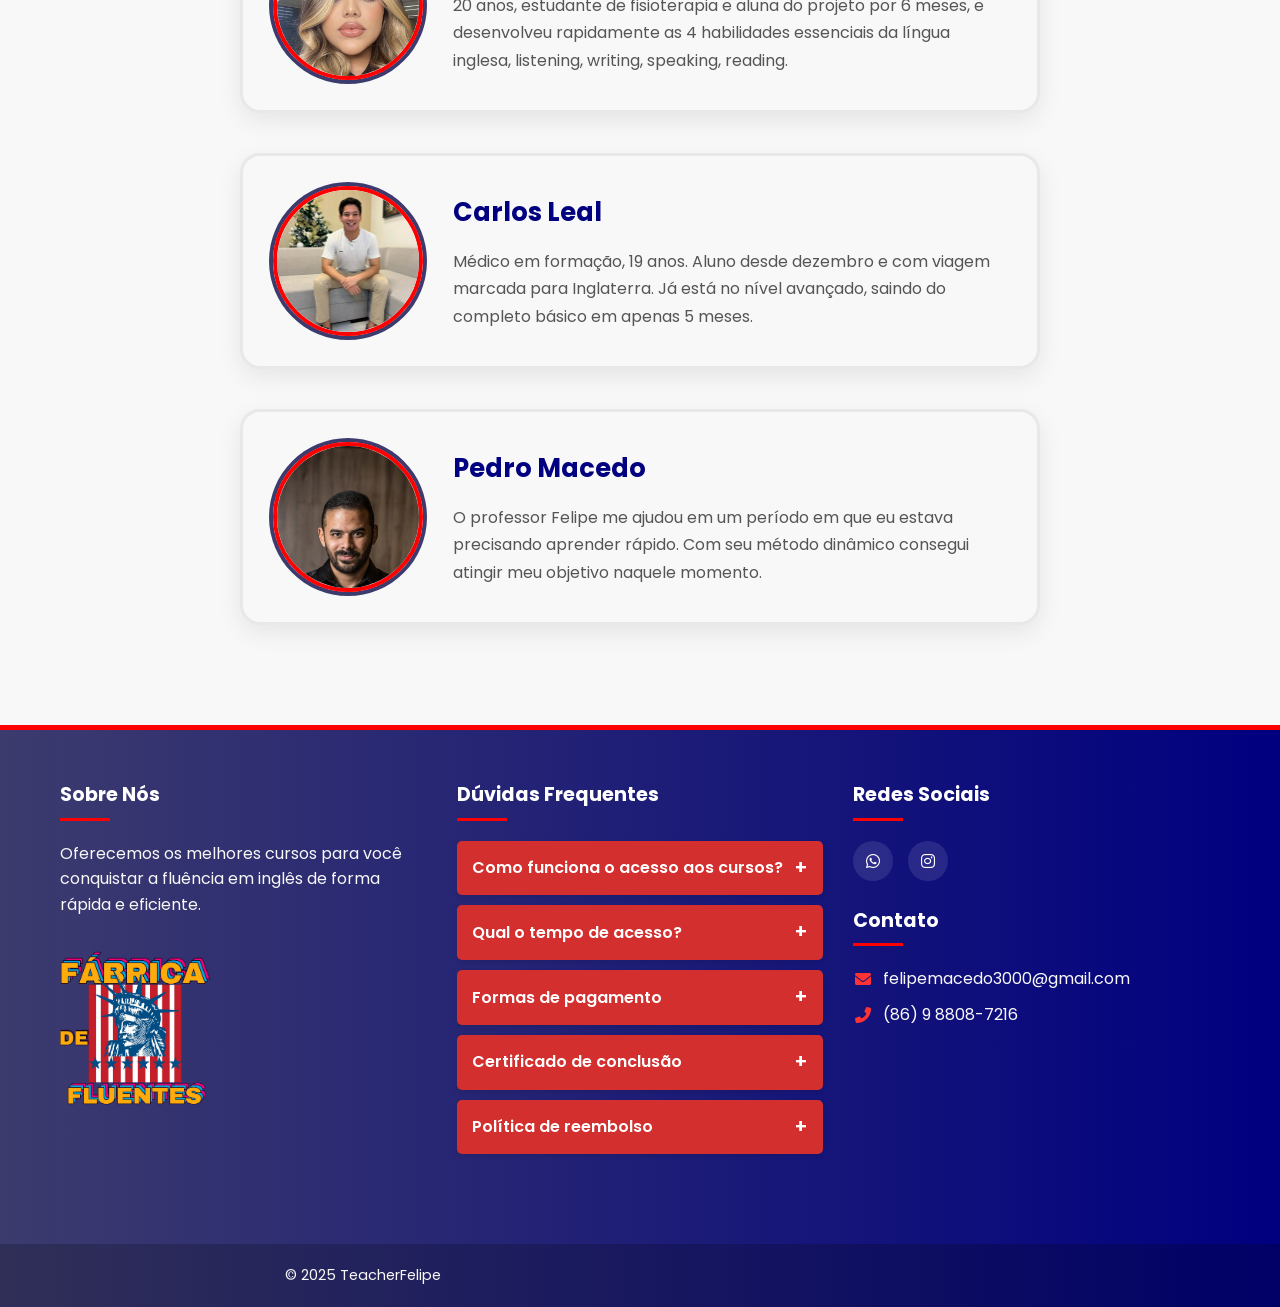
==== commit 32db389c: "Versão final do site" ====
--- a/index.html
+++ b/index.html
@@ -431,7 +431,7 @@
         <div class="perfis-container-coluna">
           <div class="perfil-card-grande">
             <div class="perfil-foto-grande">
-              <img src="Imagens/Perfis/Perfil01.jpg" alt="Professor João" />
+              <img src="Imagens/Perfis/Perfil01.jpg" alt="Aluna Julia LIma" />
             </div>
             <div class="perfil-texto-grande">
               <h3>Júlia Lima</h3>
@@ -445,7 +445,7 @@
 
           <div class="perfil-card-grande">
             <div class="perfil-foto-grande">
-              <img src="Imagens/Perfis/Perfil02.jpg" alt="Professora Ana" />
+              <img src="Imagens/Perfis/Perfil02.jpg" alt="Aluna Kislani" />
             </div>
             <div class="perfil-texto-grande">
               <h3>Kislani Oliveria</h3>
@@ -459,7 +459,7 @@
 
           <div class="perfil-card-grande">
             <div class="perfil-foto-grande">
-              <img src="Imagens/Perfis/Perfil03" alt="Professor Carlos" />
+              <img src="Imagens/Perfis/Perfil03" alt="Alun Carlos Leal" />
             </div>
             <div class="perfil-texto-grande">
               <h3>Carlos Leal</h3>
